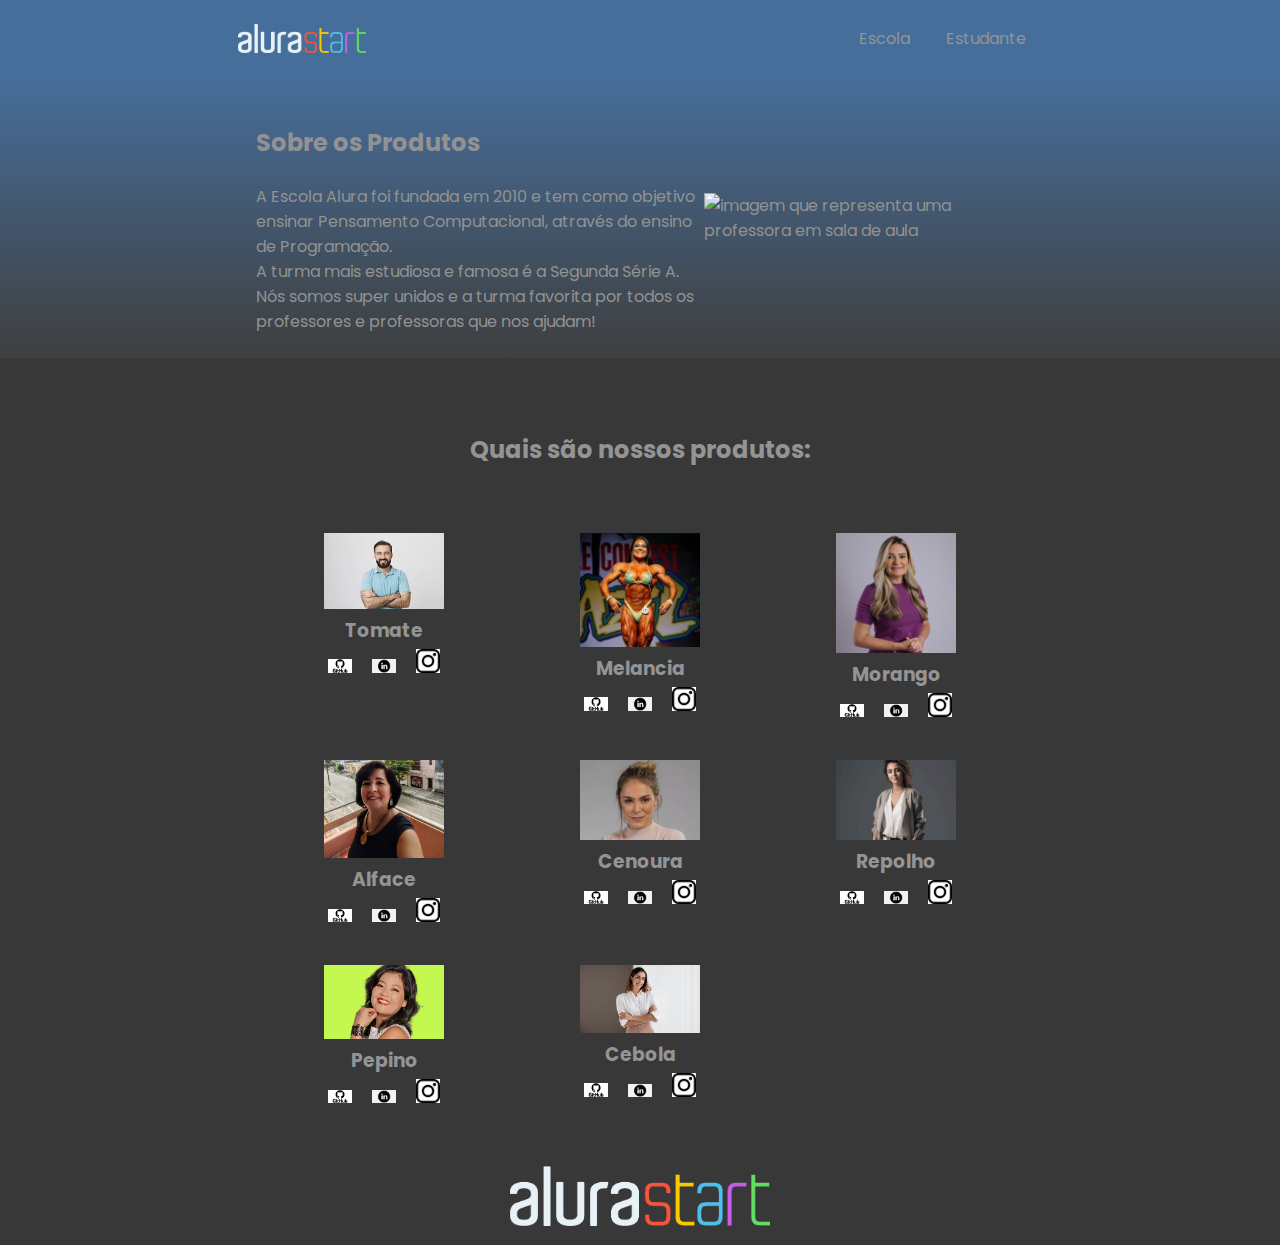
==== index.html @ d78f50e5 "Add files via upload" ====
<!DOCTYPE html>
<html lang="en">
<head>
    <meta charset="UTF-8">
    <meta http-equiv="X-UA-Compatible" content="IE=edge">
    <meta name="viewport" content="width=device-width, initial-scale=1.0">
    <title>Equipe Alura Start</title>
    <link rel="stylesheet" href="style.css">
    <link rel="preconnect" href="https://fonts.googleapis.com">
    <link rel="preconnect" href="https://fonts.gstatic.com" crossorigin>
    <link href="https://fonts.googleapis.com/css2?family=Poppins&display=swap" rel="stylesheet">
</head>
<body>
    <header class="cabecalho">
        <img class="cabecalho-imagem" src="alurastart logo.png" alt="logo da alura start">
        <ul class="cabecalho-lista">
            <li class="cabecalho-lista-item">Escola</li>
            <li class="cabecalho-lista-item">Estudante</li>
        </ul>
    </header>
    <section class="escola">
        <div class="escola-div-conteudo">
            <h2 class="escola-titulo">Sobre os Produtos</h2>
            <p class="escola-texto-um">A Escola Alura foi fundada em 2010 e tem como objetivo ensinar Pensamento Computacional, através do ensino de  Programação.</p>
            <p class="escola-texto-dois">A turma mais estudiosa e famosa é a Segunda Série A. Nós somos super unidos e a turma favorita por todos os professores e professoras que nos ajudam!</p>
        </div>
        <img class="escola-imagem" src="Formula-bro.png" alt="imagem que representa uma professora em sala de aula">
    </section>
    <section class="estudante">
        <h2 class="estudante-titulo">Quais são nossos produtos:</h2>
        <div class="estudante-todos">
        <span></span>
        <div class="estudante-div">
            <img class="estudante-imagem" src="Marcelo.jpeg" alt="foto do marcelo">
            <h3 class="estudante-nome">Tomate</h3>
            <a href="https://github.com/marcelopaludetto"><img class="estudante-icone" src="github.png" alt="icone github"></a>
            <a href="https://linkedin.com/marcelopaludetto"><img class="estudante-icone" src="linkedin.png" alt="icone linkedin"></a>
            <a href="https://instagram.com/marcelopaludetto"><img class="estudante-icone" src="instagram.png" alt="icone instagram"></a>
        </div>
        <div class="estudante-div">
            <img class="estudante-imagem" src="Gabi.webp" alt="foto da gabi">
            <h3 class="estudante-nome">Melancia</h3>
            <a href="https://github.com/GabrielaM-L"><img class="estudante-icone" src="github.png" alt="icone github"></a>
            <a href="https://www.linkedin.com/in/gabriela-marcomini-de-lima/"><img class="estudante-icone" src="linkedin.png" alt="icone linkedin"></a>
            <a href="https://www.instagram.com/gabriela_marcomini/"><img class="estudante-icone" src="instagram.png" alt="icone instagram"></a>
        </div>
        <div class="estudante-div">
            <img class="estudante-imagem" src="Lizandra.png" alt="foto da lizandra">
            <h3 class="estudante-nome">Morango</h3>
            <a href="https://github.com/LizandraDuarte40"><img class="estudante-icone" src="github.png" alt="icone github"></a>
            <a href="https://www.linkedin.com/in/lizandrarlm-duarte/"><img class="estudante-icone" src="linkedin.png" alt="icone linkedin"></a>
            <a href="https://www.instagram.com/lizandrarlm"><img class="estudante-icone" src="instagram.png" alt="icone instagram"></a>
        </div>
        <span></span>
        <span></span>
        <div class="estudante-div">
            <img class="estudante-imagem" src="Joise.jpeg" alt="foto da joice">
            <h3 class="estudante-nome">Alface</h3>
            <a href="https://github.com/JoiceAlura"><img class="estudante-icone" src="github.png" alt="icone github"></a>
            <a href="https://www.linkedin.com/in/joicebarbaresco/"><img class="estudante-icone" src="linkedin.png" alt="icone linkedin"></a>
            <a href="https://www.instagram.com/joicebarbaresco/"><img class="estudante-icone" src="instagram.png" alt="icone instagram"></a>
        </div>
        <div class="estudante-div">
            <img class="estudante-imagem" src="Maria.webp" alt="foto da maria">
            <h3 class="estudante-nome">Cenoura</h3>
            <a href="https://github.com/MagePSR"><img class="estudante-icone" src="github.png" alt="icone github"></a>
            <a href="https://www.linkedin.com/in/mariageovanna"><img class="estudante-icone" src="linkedin.png" alt="icone linkedin"></a>
            <a href="https://www.instagram.com/magpsr/"><img class="estudante-icone" src="instagram.png" alt="icone instagram"></a>
        </div>
        <div class="estudante-div">
            <img class="estudante-imagem" src="Olivia.jpg" alt="foto da olhe">
            <h3 class="estudante-nome">Repolho</h3>
            <img class="estudante-icone" src="github.png" alt="icone github">
            <a href="https://www.linkedin.com/in/olhe/"><img class="estudante-icone" src="linkedin.png" alt="icone linkedin"></a>
            <a href="https://github.com/olhe12"><img class="estudante-icone" src="instagram.png" alt="icone instagram"></a>
        </div>
        <span></span>
        <span></span>
        <div class="estudante-div">
            <img class="estudante-imagem" src="Rafa.webp" alt="foto da rafa">
            <h3 class="estudante-nome">Pepino</h3>
            <a href="https://github.com/rafaelamunhoz12"><img class="estudante-icone" src="github.png" alt="icone github"></a>
            <a href="http://linkedin.com/in/rafaela-felix-munhoz-oliveira-02160a10a"><img class="estudante-icone" src="linkedin.png" alt="icone linkedin"></a>
            <a href="https://www.instagram.com/rafafmo/"><img class="estudante-icone" src="instagram.png" alt="icone instagram"></a>
        </div>
        <div class="estudante-div">
            <img class="estudante-imagem" src="Thais.jpg" alt="foto da thais">
            <h3 class="estudante-nome">Cebola</h3>
            <a href="https://github.com/Thaispianucci"><img class="estudante-icone" src="github.png" alt="icone github"></a>
            <a href="https://www.linkedin.com/in/thais-pianucci-benedicto-54a9a416/"><img class="estudante-icone" src="linkedin.png" alt="icone linkedin"></a>
            <a href="https://www.instagram.com/thaispianucci/"><img class="estudante-icone" src="instagram.png" alt="icone instagram"></a>
        </div>

    </div>
    </section>
    <footer class="rodape">
        <img class="rodape-imagem"src="alurastart logo.png" alt="logo da alura start">
    </footer>
</body>
</html>
---- style.css ----
*{
    margin: 0;
    padding: 0;
}
body {
    font-family: 'Poppins', sans-serif;
}
.cabecalho {
    background-color: #466e9b;
    color: rgb(148, 148, 148);
    display: flex;
    justify-content: space-around;
    align-items: center;
    padding: 24px 0;
}

.cabecalho-imagem{
    width: 10%;
}

.cabecalho-lista-item{
    display: inline-block;
    margin: 0 16px;
    font-size: 16px;
}

.escola-imagem{
    width: 25%;
}

.escola{
    background-image: linear-gradient(#466e9b,#3f3f3f);
    color:rgb(146, 146, 146);
    display: flex;
    justify-content: center;
    align-items: center;
    padding: 24px 0;
}

.escola-div-conteudo{
    width: 35%;
}


.escola-titulo{
    padding: 24px 0;
}

.estudante{
    background-color: rgb(56, 56, 56);
    color:rgb(148, 148, 148);
    padding: 24px 0;
}
.estudante-imagem{
    background-color: rgb(56, 56, 56);
    width: 120px;
}

.estudante-icone{
    background-color: rgb(56, 56, 56);
    width: 24px;
    padding: 4px 8px;
}

.estudante-div{
    background-color: rgb(56, 56, 56);
    text-align: center;
    padding: 16px 0;
}

.estudante-titulo{
    background-color: rgb(56, 56, 56);
    text-align: center;
    padding: 50px 0;
}

.estudante-todos{
    background-color: rgb(56, 56, 56);
    display: grid;
    grid-template-columns: 20% 20% 20% 20% 20%;
}

.rodape{
    background-color: rgb(56, 56, 56);
    text-align: center;
}

.rodape-imagem{
    background-color: rgb(56, 56, 56);
    height: 60px;
    padding: 12px 0;
   
}

.instagram{
    background-color: rgb(56, 56, 56);

}

.Sobre-os-Produtos{
    background-color: rgb(255, 0, 0);

}
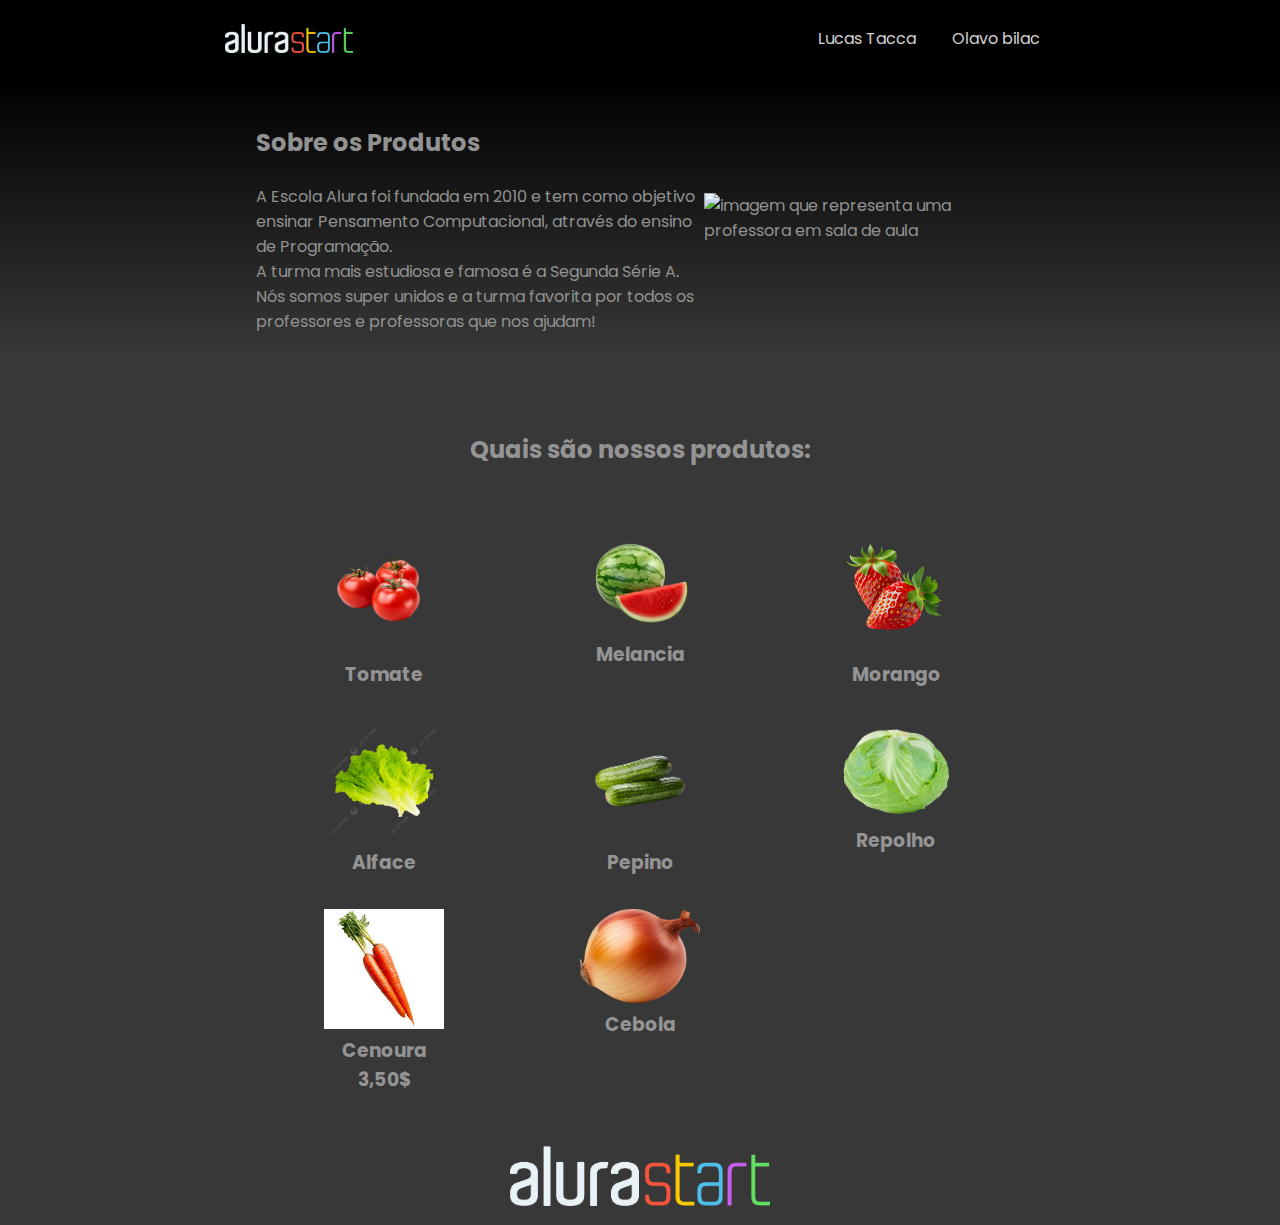
==== commit de0ecdb2: "Add files via upload" ====
--- a/index.html
+++ b/index.html
@@ -14,8 +14,8 @@
     <header class="cabecalho">
         <img class="cabecalho-imagem" src="alurastart logo.png" alt="logo da alura start">
         <ul class="cabecalho-lista">
-            <li class="cabecalho-lista-item">Escola</li>
-            <li class="cabecalho-lista-item">Estudante</li>
+            <li class="cabecalho-lista-item">Lucas Tacca</li>
+            <li class="cabecalho-lista-item">Olavo bilac</li>
         </ul>
     </header>
     <section class="escola">
@@ -31,64 +31,41 @@
         <div class="estudante-todos">
         <span></span>
         <div class="estudante-div">
-            <img class="estudante-imagem" src="Marcelo.jpeg" alt="foto do marcelo">
+            <img class="estudante-imagem" src="Tomate.webp" alt="foto do marcelo">
             <h3 class="estudante-nome">Tomate</h3>
-            <a href="https://github.com/marcelopaludetto"><img class="estudante-icone" src="github.png" alt="icone github"></a>
-            <a href="https://linkedin.com/marcelopaludetto"><img class="estudante-icone" src="linkedin.png" alt="icone linkedin"></a>
-            <a href="https://instagram.com/marcelopaludetto"><img class="estudante-icone" src="instagram.png" alt="icone instagram"></a>
         </div>
         <div class="estudante-div">
-            <img class="estudante-imagem" src="Gabi.webp" alt="foto da gabi">
+            <img class="estudante-imagem" src="Melancia.webp" alt="foto da gabi">
             <h3 class="estudante-nome">Melancia</h3>
-            <a href="https://github.com/GabrielaM-L"><img class="estudante-icone" src="github.png" alt="icone github"></a>
-            <a href="https://www.linkedin.com/in/gabriela-marcomini-de-lima/"><img class="estudante-icone" src="linkedin.png" alt="icone linkedin"></a>
-            <a href="https://www.instagram.com/gabriela_marcomini/"><img class="estudante-icone" src="instagram.png" alt="icone instagram"></a>
         </div>
         <div class="estudante-div">
-            <img class="estudante-imagem" src="Lizandra.png" alt="foto da lizandra">
+            <img class="estudante-imagem" src="Morango.webp" alt="foto da lizandra">
             <h3 class="estudante-nome">Morango</h3>
-            <a href="https://github.com/LizandraDuarte40"><img class="estudante-icone" src="github.png" alt="icone github"></a>
-            <a href="https://www.linkedin.com/in/lizandrarlm-duarte/"><img class="estudante-icone" src="linkedin.png" alt="icone linkedin"></a>
-            <a href="https://www.instagram.com/lizandrarlm"><img class="estudante-icone" src="instagram.png" alt="icone instagram"></a>
         </div>
         <span></span>
         <span></span>
         <div class="estudante-div">
-            <img class="estudante-imagem" src="Joise.jpeg" alt="foto da joice">
+            <img class="estudante-imagem" src="Alface.png" alt="foto da joice">
             <h3 class="estudante-nome">Alface</h3>
-            <a href="https://github.com/JoiceAlura"><img class="estudante-icone" src="github.png" alt="icone github"></a>
-            <a href="https://www.linkedin.com/in/joicebarbaresco/"><img class="estudante-icone" src="linkedin.png" alt="icone linkedin"></a>
-            <a href="https://www.instagram.com/joicebarbaresco/"><img class="estudante-icone" src="instagram.png" alt="icone instagram"></a>
         </div>
         <div class="estudante-div">
-            <img class="estudante-imagem" src="Maria.webp" alt="foto da maria">
-            <h3 class="estudante-nome">Cenoura</h3>
-            <a href="https://github.com/MagePSR"><img class="estudante-icone" src="github.png" alt="icone github"></a>
-            <a href="https://www.linkedin.com/in/mariageovanna"><img class="estudante-icone" src="linkedin.png" alt="icone linkedin"></a>
-            <a href="https://www.instagram.com/magpsr/"><img class="estudante-icone" src="instagram.png" alt="icone instagram"></a>
+            <img class="estudante-imagem" src="Pepino.webp" alt="foto da maria">
+            <h3 class="estudante-nome">Pepino</h3>
         </div>
         <div class="estudante-div">
-            <img class="estudante-imagem" src="Olivia.jpg" alt="foto da olhe">
+            <img class="estudante-imagem" src="Repolho.webp" alt="foto da olhe">
             <h3 class="estudante-nome">Repolho</h3>
-            <img class="estudante-icone" src="github.png" alt="icone github">
-            <a href="https://www.linkedin.com/in/olhe/"><img class="estudante-icone" src="linkedin.png" alt="icone linkedin"></a>
-            <a href="https://github.com/olhe12"><img class="estudante-icone" src="instagram.png" alt="icone instagram"></a>
         </div>
         <span></span>
         <span></span>
         <div class="estudante-div">
-            <img class="estudante-imagem" src="Rafa.webp" alt="foto da rafa">
-            <h3 class="estudante-nome">Pepino</h3>
-            <a href="https://github.com/rafaelamunhoz12"><img class="estudante-icone" src="github.png" alt="icone github"></a>
-            <a href="http://linkedin.com/in/rafaela-felix-munhoz-oliveira-02160a10a"><img class="estudante-icone" src="linkedin.png" alt="icone linkedin"></a>
-            <a href="https://www.instagram.com/rafafmo/"><img class="estudante-icone" src="instagram.png" alt="icone instagram"></a>
+            <img class="estudante-imagem" src="Cenoura.jpeg" alt="foto da rafa">
+            <h3 class="estudante-nome">Cenoura</h3>
+            <h3 class="estudante-nome">3,50$</h3>
         </div>
         <div class="estudante-div">
-            <img class="estudante-imagem" src="Thais.jpg" alt="foto da thais">
+            <img class="estudante-imagem" src="Cebola.webp" alt="foto da thais">
             <h3 class="estudante-nome">Cebola</h3>
-            <a href="https://github.com/Thaispianucci"><img class="estudante-icone" src="github.png" alt="icone github"></a>
-            <a href="https://www.linkedin.com/in/thais-pianucci-benedicto-54a9a416/"><img class="estudante-icone" src="linkedin.png" alt="icone linkedin"></a>
-            <a href="https://www.instagram.com/thaispianucci/"><img class="estudante-icone" src="instagram.png" alt="icone instagram"></a>
         </div>
 
     </div>
--- a/style.css
+++ b/style.css
@@ -6,8 +6,8 @@
     font-family: 'Poppins', sans-serif;
 }
 .cabecalho {
-    background-color: #466e9b;
-    color: rgb(148, 148, 148);
+    background-color: #000000;
+    color: rgb(209, 209, 209);
     display: flex;
     justify-content: space-around;
     align-items: center;
@@ -29,7 +29,7 @@
 }
 
 .escola{
-    background-image: linear-gradient(#466e9b,#3f3f3f);
+    background-image: linear-gradient(#000000,#383838);
     color:rgb(146, 146, 146);
     display: flex;
     justify-content: center;
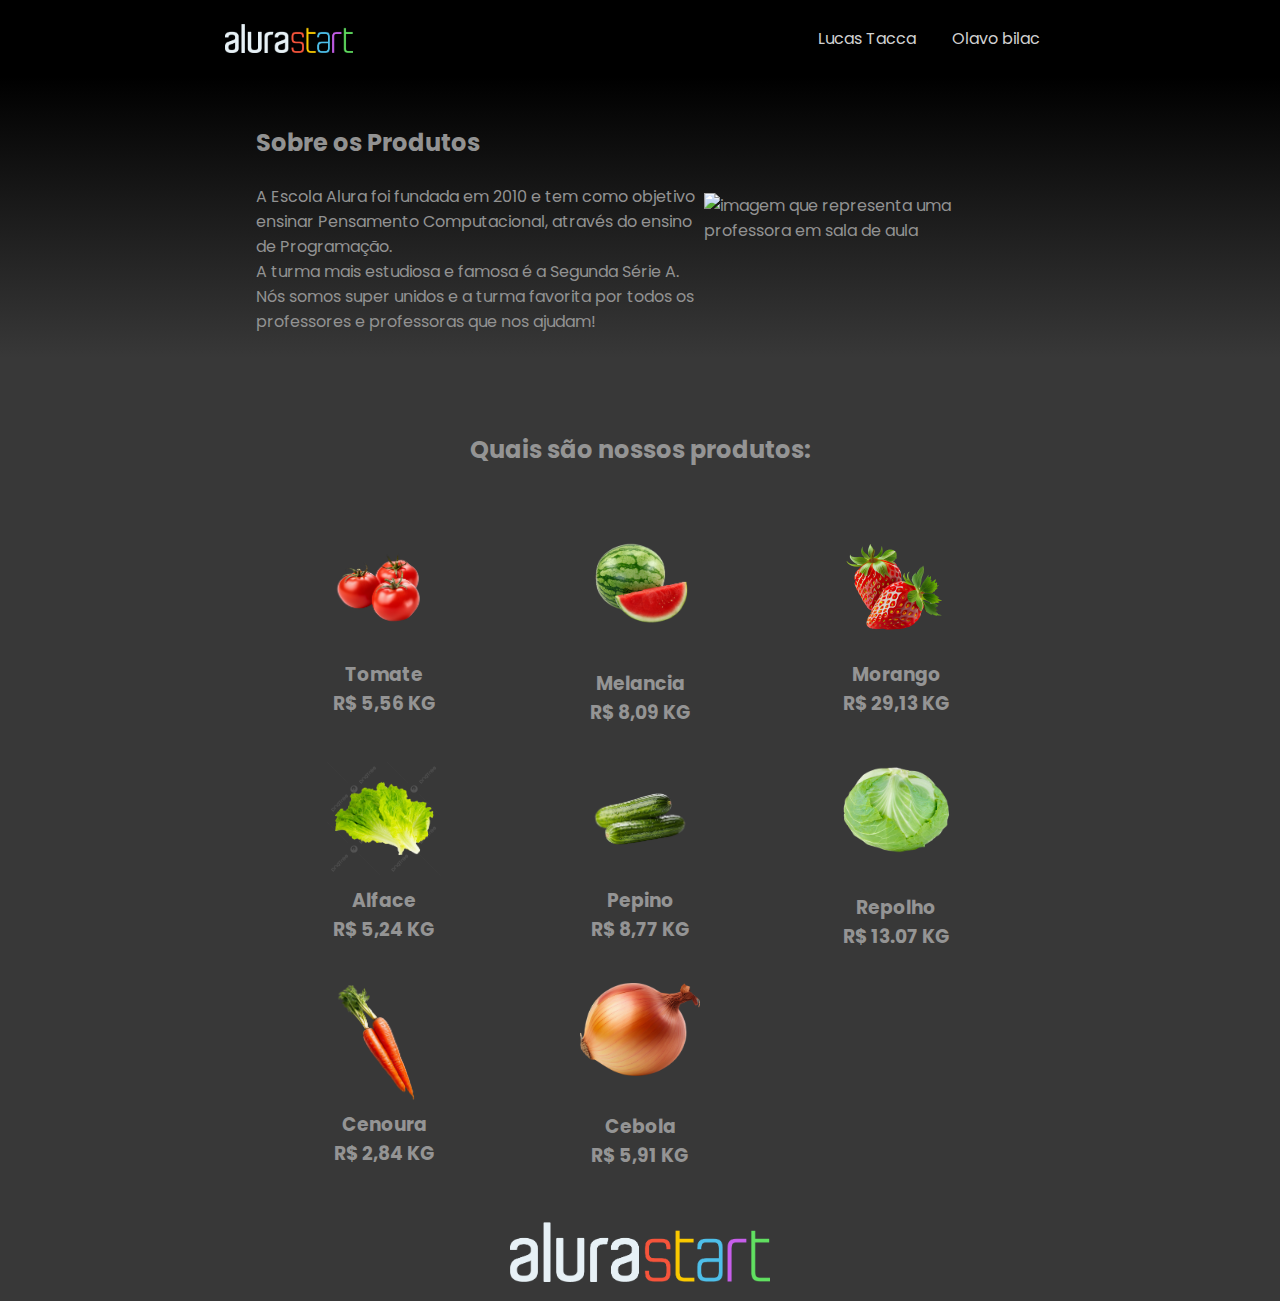
==== commit 746f1515: "Add files via upload" ====
--- a/index.html
+++ b/index.html
@@ -32,40 +32,50 @@
         <span></span>
         <div class="estudante-div">
             <img class="estudante-imagem" src="Tomate.webp" alt="foto do marcelo">
-            <h3 class="estudante-nome">Tomate</h3>
+            <h3 class="estudante-anga">Tomate</h3>
+            <h3 class="estudante-nome">R$ 5,56 KG</h3>
         </div>
         <div class="estudante-div">
             <img class="estudante-imagem" src="Melancia.webp" alt="foto da gabi">
+            <h3 class="estudante-nome">⠀⠀⠀⠀⠀</h3>
             <h3 class="estudante-nome">Melancia</h3>
+            <h3 class="estudante-nome">R$ 8,09 KG</h3>
         </div>
         <div class="estudante-div">
             <img class="estudante-imagem" src="Morango.webp" alt="foto da lizandra">
             <h3 class="estudante-nome">Morango</h3>
+            <h3 class="estudante-nome">R$ 29,13 KG</h3>
         </div>
         <span></span>
         <span></span>
         <div class="estudante-div">
             <img class="estudante-imagem" src="Alface.png" alt="foto da joice">
             <h3 class="estudante-nome">Alface</h3>
+            <h3 class="estudante-nome">R$ 5,24 KG</h3>
         </div>
         <div class="estudante-div">
             <img class="estudante-imagem" src="Pepino.webp" alt="foto da maria">
             <h3 class="estudante-nome">Pepino</h3>
+            <h3 class="estudante-nome">R$ 8,77 KG</h3>
         </div>
         <div class="estudante-div">
             <img class="estudante-imagem" src="Repolho.webp" alt="foto da olhe">
+            <h3 class="estudante-nome">⠀⠀⠀⠀⠀</h3>
             <h3 class="estudante-nome">Repolho</h3>
+            <h3 class="estudante-nome">R$ 13.07 KG</h3>
         </div>
         <span></span>
         <span></span>
         <div class="estudante-div">
-            <img class="estudante-imagem" src="Cenoura.jpeg" alt="foto da rafa">
+            <img class="estudante-imagem" src="Cenoura.webp" alt="foto da rafa">
             <h3 class="estudante-nome">Cenoura</h3>
-            <h3 class="estudante-nome">3,50$</h3>
+            <h3 class="estudante-nome">R$ 2,84 KG</h3>
         </div>
         <div class="estudante-div">
             <img class="estudante-imagem" src="Cebola.webp" alt="foto da thais">
+            <h3 class="estudante-nome">⠀⠀⠀⠀⠀</h3>
             <h3 class="estudante-nome">Cebola</h3>
+            <h3 class="estudante-nome">R$ 5,91 KG</h3>
         </div>
 
     </div>
--- a/style.css
+++ b/style.css
@@ -80,6 +80,13 @@
     grid-template-columns: 20% 20% 20% 20% 20%;
 }
 
+.estudante-gabi{
+    background-color: rgb(56, 56, 56);
+    color:rgb(255, 255, 255);
+    display: grid;
+    grid-template-columns: 20% 20% 20% 20% 20%;
+}
+
 .rodape{
     background-color: rgb(56, 56, 56);
     text-align: center;
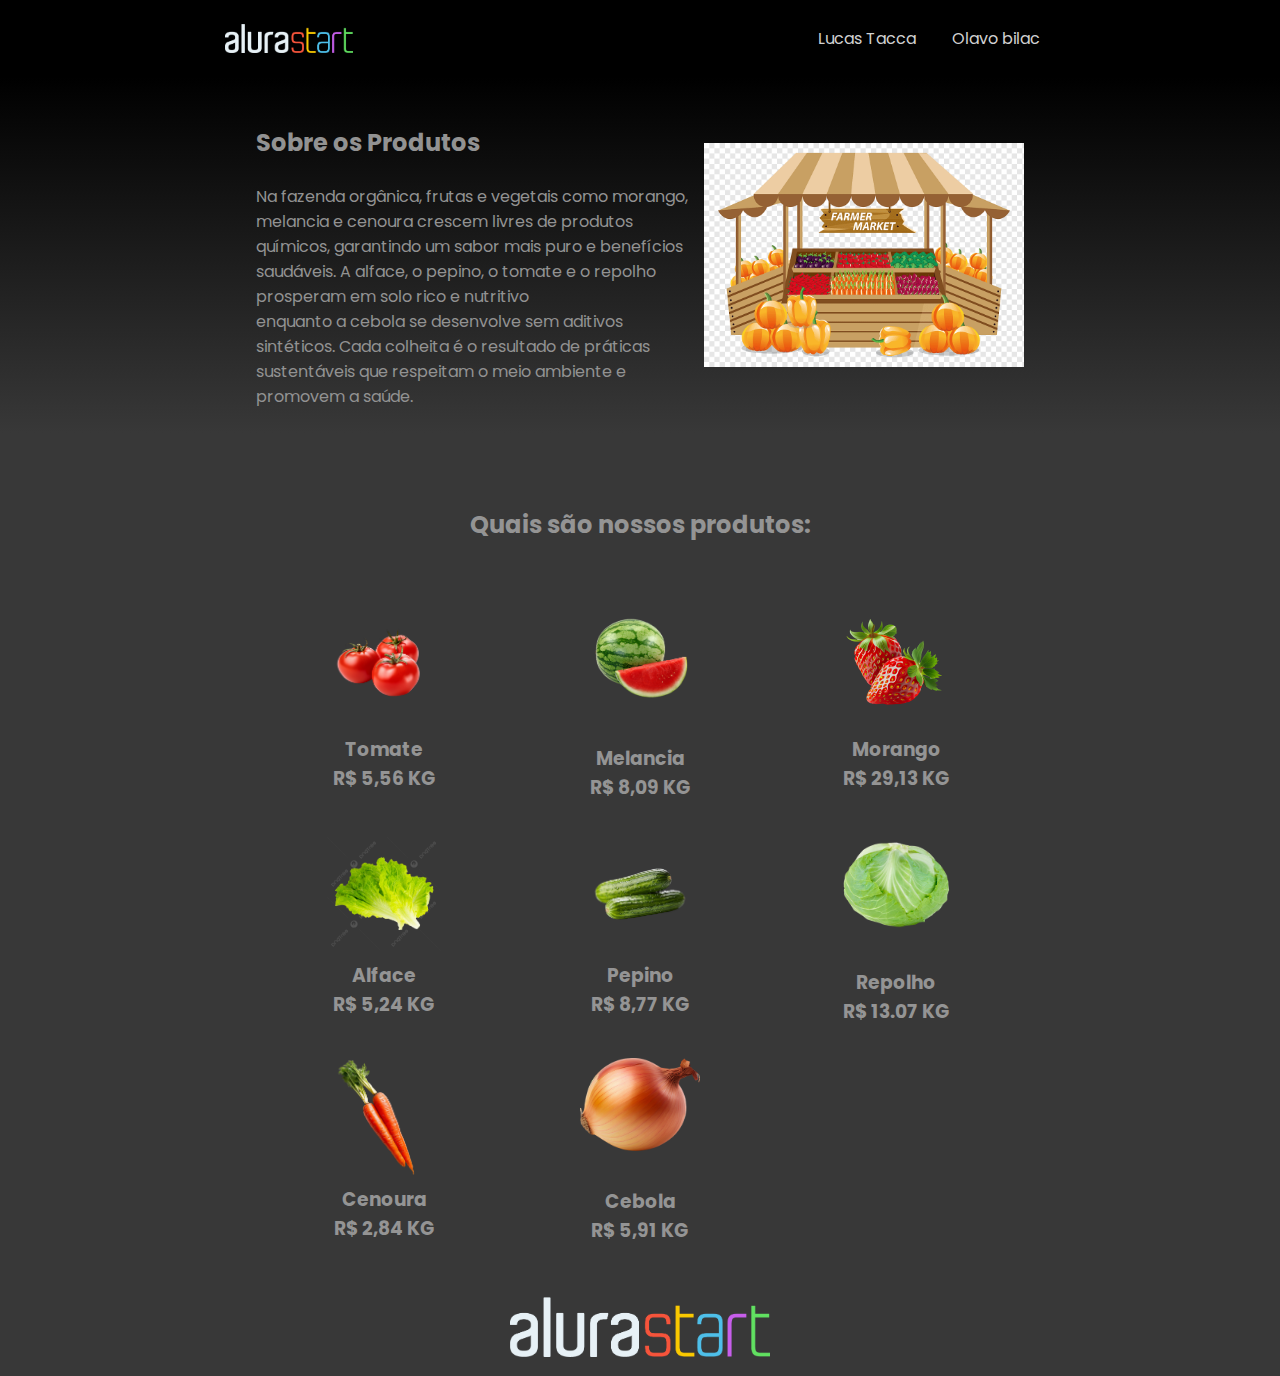
==== commit 8c8df6a8: "Add files via upload" ====
--- a/index.html
+++ b/index.html
@@ -21,8 +21,8 @@
     <section class="escola">
         <div class="escola-div-conteudo">
             <h2 class="escola-titulo">Sobre os Produtos</h2>
-            <p class="escola-texto-um">A Escola Alura foi fundada em 2010 e tem como objetivo ensinar Pensamento Computacional, através do ensino de  Programação.</p>
-            <p class="escola-texto-dois">A turma mais estudiosa e famosa é a Segunda Série A. Nós somos super unidos e a turma favorita por todos os professores e professoras que nos ajudam!</p>
+            <p class="escola-texto-um">Na fazenda orgânica, frutas e vegetais como morango, melancia e cenoura crescem livres de produtos químicos, garantindo um sabor mais puro e benefícios saudáveis. A alface, o pepino, o tomate e o repolho prosperam em solo rico e nutritivo</p>
+            <p class="escola-texto-dois">enquanto a cebola se desenvolve sem aditivos sintéticos. Cada colheita é o resultado de práticas sustentáveis que respeitam o meio ambiente e promovem a saúde.</p>
         </div>
         <img class="escola-imagem" src="Formula-bro.png" alt="imagem que representa uma professora em sala de aula">
     </section>
